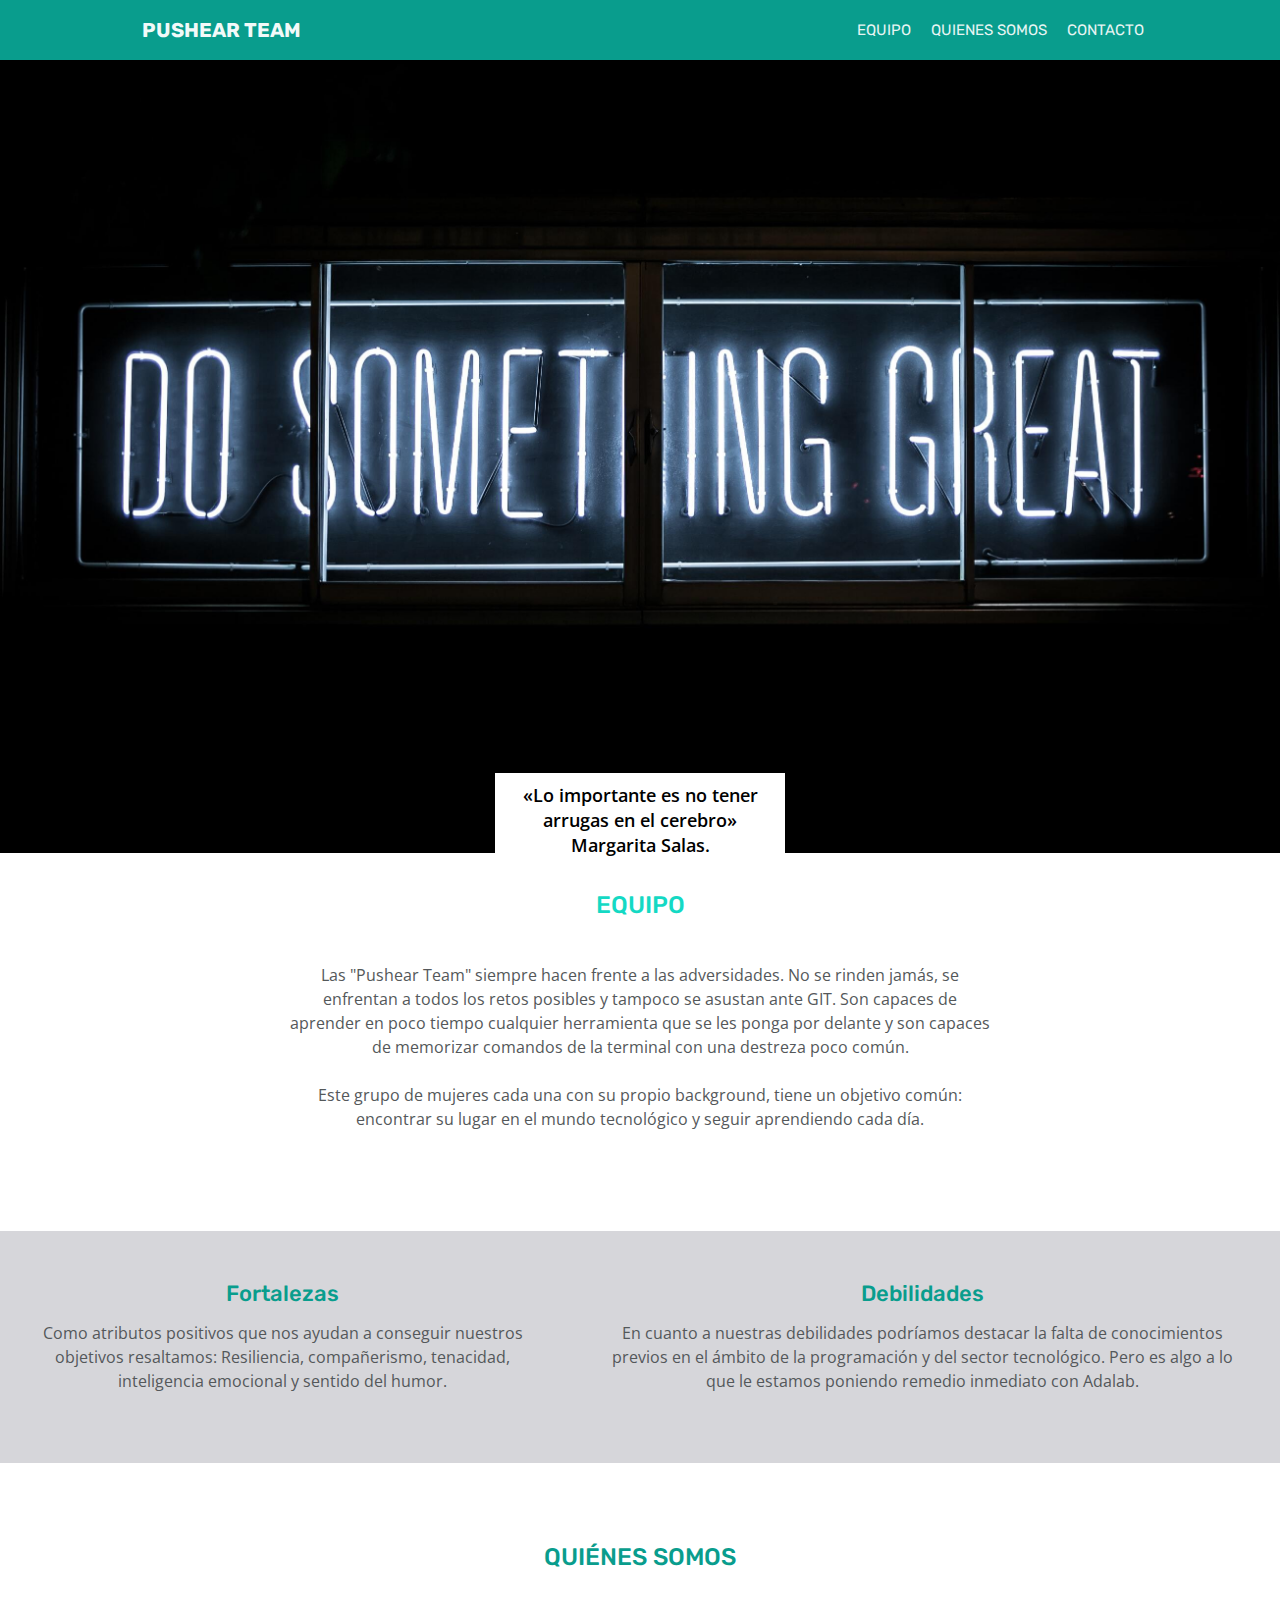
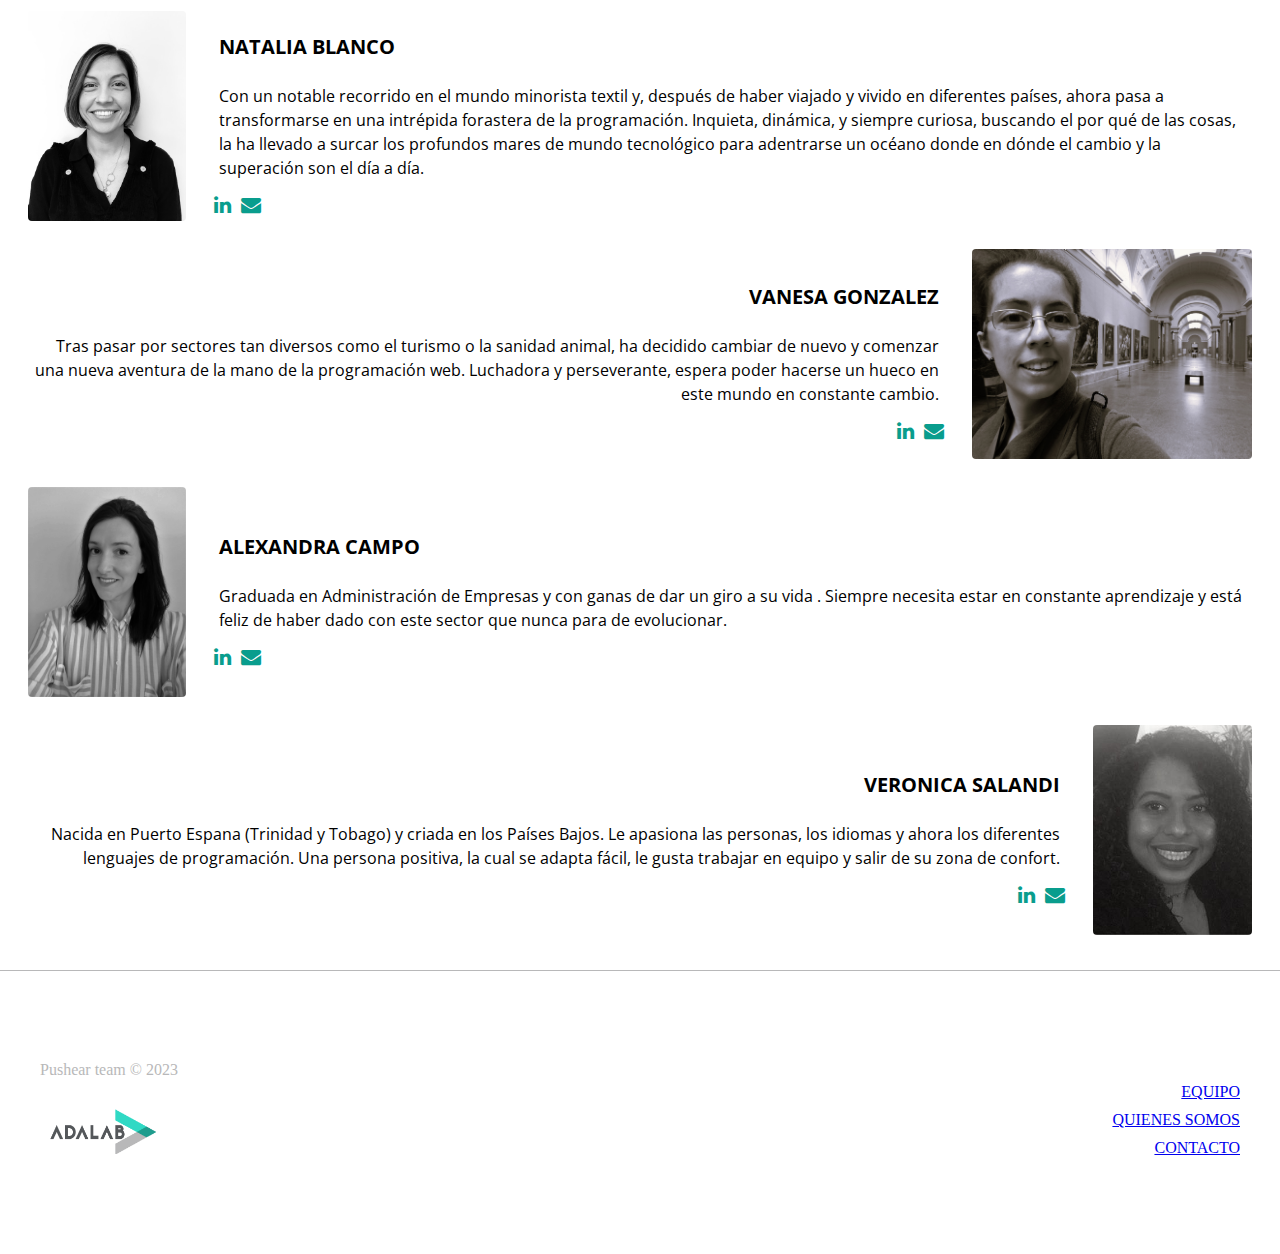
==== docs/index.html @ 09aea060 "second attempt" ====
<!DOCTYPE html>
<html lang="es">

<head>
  <meta charset="UTF-8" />
  <meta http-equiv="X-UA-Compatible" content="IE=edge" />
  <meta name="viewport" content="width=device-width, initial-scale=1.0" />
  <title>Pushear Team</title>
  <link rel="stylesheet" href="./assets/css/main.css" />
  <link rel="preconnect" href="https://fonts.googleapis.com">
  <link rel="preconnect" href="https://fonts.gstatic.com" crossorigin>
  <link href="https://fonts.googleapis.com/css2?family=Open+Sans:wght@300&display=swap" rel="stylesheet">
  <link href="https://fonts.googleapis.com/css2?family=Open+Sans:wght@600&display=swap" rel="stylesheet">
  <link href="https://fonts.googleapis.com/css2?family=Rubik:wght@500&display=swap" rel="stylesheet">
  <link rel="stylesheet" href="https://cdnjs.cloudflare.com/ajax/libs/font-awesome/4.7.0/css/font-awesome.min.css">
</head>

<body>
  <header class="header">
    <h1 class="header-title">PUSHEAR TEAM</h1>
    <nav class="menu">
      <ul class="menu-link">
        <li><a class="link" href="#team">EQUIPO</a></li>
        <li><a class="link" href="#quienes-somos">QUIENES SOMOS</a></li>
        <li><a class="link" href="contact.html">CONTACTO</a></li>
      </ul>
    </nav>
  </header>
  <main>
    <div class="container-hero">
      <img src="./assets/images/NEWPIC_HERO.jpg" alt="DO SOMETHING GREAT" class="imagen-hero">
      <span class="texto-hero">
        «Lo importante es no tener arrugas en el cerebro» <br> Margarita Salas.
      </span>
    </div>

    <section id="team" class="section-team">
      <div class="box-equipo">
        <a name="team" id="team>">
          <h2 class="box-equipo-titulo">EQUIPO</h2>
        </a>
        <div class="box-equipo-texto">
          <p>Las "Pushear Team" siempre hacen frente a las adversidades. No se rinden jamás, se enfrentan a todos los
            retos posibles y tampoco se asustan ante GIT. Son capaces de aprender en poco tiempo cualquier herramienta
            que se les ponga por delante y son capaces de memorizar comandos de la terminal con una destreza poco común.
          </p>
          <br>
          <p>Este grupo de mujeres cada una con su propio background, tiene un objetivo común: encontrar su lugar en el
            mundo tecnológico y seguir aprendiendo cada día.
          </p>
        </div>

    </section>
    <section>

      <div class="container-main1">
        <div class="box2">
          <h2 class="titulo-1">Fortalezas</h2>
          <p class="subtitulo1">Como atributos positivos que nos ayudan a conseguir nuestros objetivos resaltamos:
            Resiliencia,
            compañerismo,
            tenacidad,
            inteligencia emocional y sentido del humor.</p>
        </div>

        <div class="box3">
          <h2 class="titulo-1">Debilidades</h2>
          <p class="subtitulo1">En cuanto a nuestras debilidades podríamos destacar la falta de conocimientos previos en el
            ámbito de la
            programación y del sector tecnológico. Pero es algo a lo que le estamos poniendo remedio inmediato con Adalab.
          </p>
        </div>
      </div>
    </section>
    <section id="quienes-somos" class="container-intro">
      <h2 class="presentation">
        <a name="quienes-somos" id="quienes-somos"></a>QUIÉNES SOMOS
      </h2>
      <section class="section-2">
        <div class="box-self">
          <figure>
            <img
              src="./assets/images/nataliaBlanco.jpg"
              alt="Natalias picture"
              class="pic"
            />
          </figure>
        </div>
        <div class="box-self">
          <h3 class="name">NATALIA BLANCO</h3>
          <p class="text-self">
            Con un notable recorrido en el mundo minorista textil y, después de
            haber viajado y vivido en diferentes países, ahora pasa a transformarse
            en una intrépida forastera de la programación. Inquieta, dinámica, y
            siempre curiosa, buscando el por qué de las cosas, la ha llevado a
            surcar los profundos mares de mundo tecnológico para adentrarse un
            océano donde en dónde el cambio y la superación son el día a día.
          </p>
          <ul>
            <li class="listed-icons">
              <a
                href="https://www.linkedin.com/in/natalia-blanco-outeiral-98216333?lipi=urn%3Ali%3Apage%3Ad_flagship3_profile_view_base_contact_details%3BL%2BGnedeARCC%2BcoSNjQVMTA%3D%3D"
                ><i class="fa-brands fa-linkedin fa-2x fa"></i
              ></a>
              <a href="mailto:nataliaouteiral@gmail.com"
                ><i class="fa-solid fa-envelope fa-2x fa"></i
              ></a>
            </li>
          </ul>
        </div>
      </section>
      <section class="section-2-reverse">
        <div class="box-self-reverse">
          <figure>
            <img
              src="./assets/images/vanesa.jpg"
              alt="Vanesas picture"
              class="pic"
            />
          </figure>
        </div>
        <div class="box-self-reverse">
          <h3 class="name">VANESA GONZALEZ</h3>
          <p class="text-self">
            Tras pasar por sectores tan diversos como el turismo o la sanidad
            animal, ha decidido cambiar de nuevo y comenzar una nueva aventura de la
            mano de la programación web. Luchadora y perseverante, espera poder
            hacerse un hueco en este mundo en constante cambio.
          </p>
          <ul>
            <li class="listed-icons">
              <a
                href="https://www.linkedin.com/in/vanesa-gonz%C3%A1lez-rodr%C3%ADguez-07518246/"
                ><i class="fa-brands fa-linkedin fa-2x fa"></i
              ></a>
              <a href="mailto:vanesaglezrguez@gmail.com"
                ><i class="fa-solid fa-envelope fa-2x fa"></i
              ></a>
            </li>
          </ul>
        </div>
      </section>
      <section class="section-2">
        <div class="box-self">
          <figure>
            <img
              src="./assets/images/Foto Alexandra_BW.jpeg"
              class="pic"
              alt="Alexandras picture"
            />
          </figure>
        </div>
        <div class="box-self">
          <h3 class="name">ALEXANDRA CAMPO</h3>
          <p class="text-self">
            Graduada en Administración de Empresas y con ganas de dar un giro a su
            vida . Siempre necesita estar en constante aprendizaje y está feliz de
            haber dado con este sector que nunca para de evolucionar.
          </p>
          <ul>
            <li class="listed-icons">
              <a href="https://www.linkedin.com/in/alexandracampomatilla/"
                ><i class="fa-brands fa-linkedin fa-2x fa"></i
              ></a>
              <a href="mailto:alexandracampo86@gmail.com"
                ><i class="fa-solid fa-envelope fa-2x fa"></i
              ></a>
            </li>
          </ul>
        </div>
      </section>
      <section class="section-2-reverse">
        <div class="box-self-reverse">
          <figure>
            <img
              src="./assets/images/resume pic copy.jpeg"
              alt="Veronicas picture"
              class="pic"
            />
          </figure>
        </div>
        <div class="box-self-reverse">
          <h3 class="name">VERONICA SALANDI</h3>
          <p class="text-self">
            Nacida en Puerto Espana (Trinidad y Tobago) y criada en los Países
            Bajos. Le apasiona las personas, los idiomas y ahora los diferentes
            lenguajes de programación. Una persona positiva, la cual se adapta
            fácil, le gusta trabajar en equipo y salir de su zona de confort.
          </p>
          <ul>
            <li class="listed-icons">
              <a href="https://www.linkedin.com/in/veronica-salandy-064a85159/"
                ><i class="fa-brands fa-linkedin fa-2x fa"></i
              ></a>
              <a href="mailto:mvsalandy@gmail.com"
                ><i class="fa-solid fa-envelope fa-2x fa"></i
              ></a>
            </li>
          </ul>
        </div>
      </section>
    </section>


  </main>
  <!--
    Ejecutar en el smbolo del sistema: 
    wsl --set-version Ubuntu-18.04 1
  -->

  <footer>
    <div class="left">
      <small>
        <p>Pushear team &copy; 2023</p>
      </small>
      <img src="./assets/images/logo-adalab.png" alt="adalab" class="footer-logo" />
    </div>
    <nav class="footer-bar">
      <ul class="footer-list">
        <li><a href="#team">EQUIPO</a></li>
        <li><a href="#quienes-somos">QUIENES SOMOS</a></li>
        <li><a class="contact-link" href="contact.html">CONTACTO</a></li>
      </ul>
    </nav>
  </footer>
</body>

</html>
---- docs/assets/css/main.css ----
*{box-sizing:border-box;margin:0;padding:0}*{box-sizing:border-box;margin:0;padding:0}.header{position:fixed;z-index:2;font-family:'Rubik', sans-serif;width:100vw}.header-title{text-align:center;color:#ffffff;background-color:#099d8d;padding-top:15px;padding-bottom:15px;opacity:0.95}.menu-link{background-color:#14d9c4;display:flex;justify-content:space-around;align-items:center;list-style-type:none;height:45px;opacity:0.9;font-size:1.5rem}.link{color:#ffffff;text-decoration:none}@media all and (min-width: 768px){.header{height:60px;display:flex;align-items:center;background-color:#099d8d}.header-title{width:50%;text-align:left;padding-left:45px}.menu{width:50%;padding-left:80px}.menu-link{display:flex;justify-content:start;gap:20px;background-color:#099d8d}}@media all and (min-width: 1200px){.header-title{padding-left:142px}.menu-link{justify-content:center}}.container-hero{position:relative}.imagen-hero{width:100%;height:100%;display:flex;justify-content:center;align-items:center}.texto-hero{background-color:white;font-size:18px;font-family:"Open Sans", sans-serif;font-weight:600;font-stretch:normal;font-style:normal;line-height:1.39;letter-spacing:normal;color:black;position:absolute;bottom:0px;left:50%;transform:translateX(-50%);width:290px;height:80px;padding:10px;text-align:center}#team{scroll-margin-top:95px}.box-equipo{padding:30px 15px;background-color:white;display:flex;flex-direction:column;justify-content:space-around;align-items:center}.box-equipo-titulo{color:#14d9c4;display:flex;height:45px;margin:0 100px 15px 101.5px;font-family:'Rubik';font-size:24px;font-weight:500;font-stretch:normal;font-style:normal;line-height:1.88;letter-spacing:normal;text-align:center}.box-equipo-texto{height:auto;margin:2rem;font-family:"Open Sans", sans-serif;font-size:16px;font-weight:normal;font-stretch:normal;font-style:normal;line-height:1.5;letter-spacing:normal;text-align:center;color:#54585a}.box2{display:flex;flex-direction:column;align-items:center;text-align:center;height:auto;line-height:1.5;background-color:#d6d6da;margin:2rem 4rem 2rem 4rem}.titulo-1{font-family:"Rubik";color:#099d8d;height:45px;font-size:22px;font-weight:500;font-stretch:normal;font-style:normal;line-height:2.05;letter-spacing:normal;text-align:center;padding-bottom:50px;padding-top:20px}.subtitulo1{color:#54585a;font-family:"Open Sans", sans-serif;font-size:16px;margin-bottom:5rem;line-height:1.5}.box3{display:flex;flex-direction:column;align-items:center;text-align:center;height:auto;line-height:1.5;background-color:#d6d6da;margin:2rem 4rem 2rem 4rem}.container-main1{background-color:#d6d6da;margin-top:5rem;margin-bottom:5rem}@media all and (min-width: 768px){.container-main1{display:flex;align-items:center;flex-direction:row;justify-content:center}#team{scroll-margin-top:55px}}@media all and (min-width: 1200px){.box-equipo-texto{width:70rem}}.container-intro{padding:20px 15px;display:flex;flex-direction:column;justify-content:center}#quienes-somos{scroll-margin-top:140px}.presentation{margin:10px 15px;height:45px;font-family:Rubik;display:flex;flex-direction:row;justify-content:center;font-size:24px;font-weight:500;font-style:normal;color:var(--web-color)}.box-self,.box-self-reverse{margin:10px;display:flex;flex-direction:column;justify-content:center;align-items:center;text-align:center}.pic{height:210px;margin:3px 3px;border:solid 12px color #54585a;border-radius:4px}.name{font-family:"Open Sans", sans-serif;height:45px;padding:10px 10px;font-size:20px;font-weight:bold;font-stretch:normal;font-style:normal;line-height:2.25;text-align:center}.text-self{width:290;margin:15px 0 0;padding:10px 10px;font-family:"Open Sans", sans-serif;font-size:16px;font-weight:normal;font-stretch:normal;line-height:1.5;letter-spacing:normal}.listed-icons{list-style-type:none;display:flex;flex-direction:row;justify-content:center}.fa{color:#099d8d;padding:0 5px}@media all and (min-width: 768px){.section-2{display:flex;flex-direction:row}.section-2-reverse{display:flex;flex-direction:row-reverse}.box-self{display:flex;flex-direction:column;justify-content:center;align-items:flex-start;text-align:start}.box-self-reverse{display:flex;flex-direction:column;justify-content:center;align-items:flex-end;text-align:end}}@media all and (min-width: 768px){#quienes-somos{scroll-margin-top:70px}}footer{width:100%;border-top:1px solid #b8b8b9;padding:40px;display:flex;flex-direction:column;align-items:center;justify-content:space-around}small{color:#b8b8b9;text-align:center;font-size:16px;margin-top:30px;margin-bottom:20px;order:1}.footer-bar{color:#54585a;margin-top:10px;margin-bottom:10px;display:flex;flex-direction:row;justify-content:flex-end;order:2}.footer-list{list-style:none;font-size:16px}.footer-logo{width:115.9px;height:45px;margin-top:30px;display:flex;flex-direction:row;justify-content:flex-start;margin-bottom:45px;order:3}.left{margin-top:50px}@media all and (min-width: 768px){footer{display:flex;flex-direction:row;flex-wrap:wrap;align-items:center;justify-content:space-between}small{text-align:left;font-size:16px;margin-top:30px;margin-bottom:15px;order:1}.footer-logo{margin-top:30px;display:flex;flex-direction:row;justify-content:flex-start;margin-bottom:60px;order:2}.footer-bar{margin-top:25px;display:flex;flex-direction:row;justify-content:flex-end;order:3}.footer-list{text-align:right}li{padding-top:5px;padding-bottom:5px}}:root{font-size:62.5%;--web-color: #099d8d}
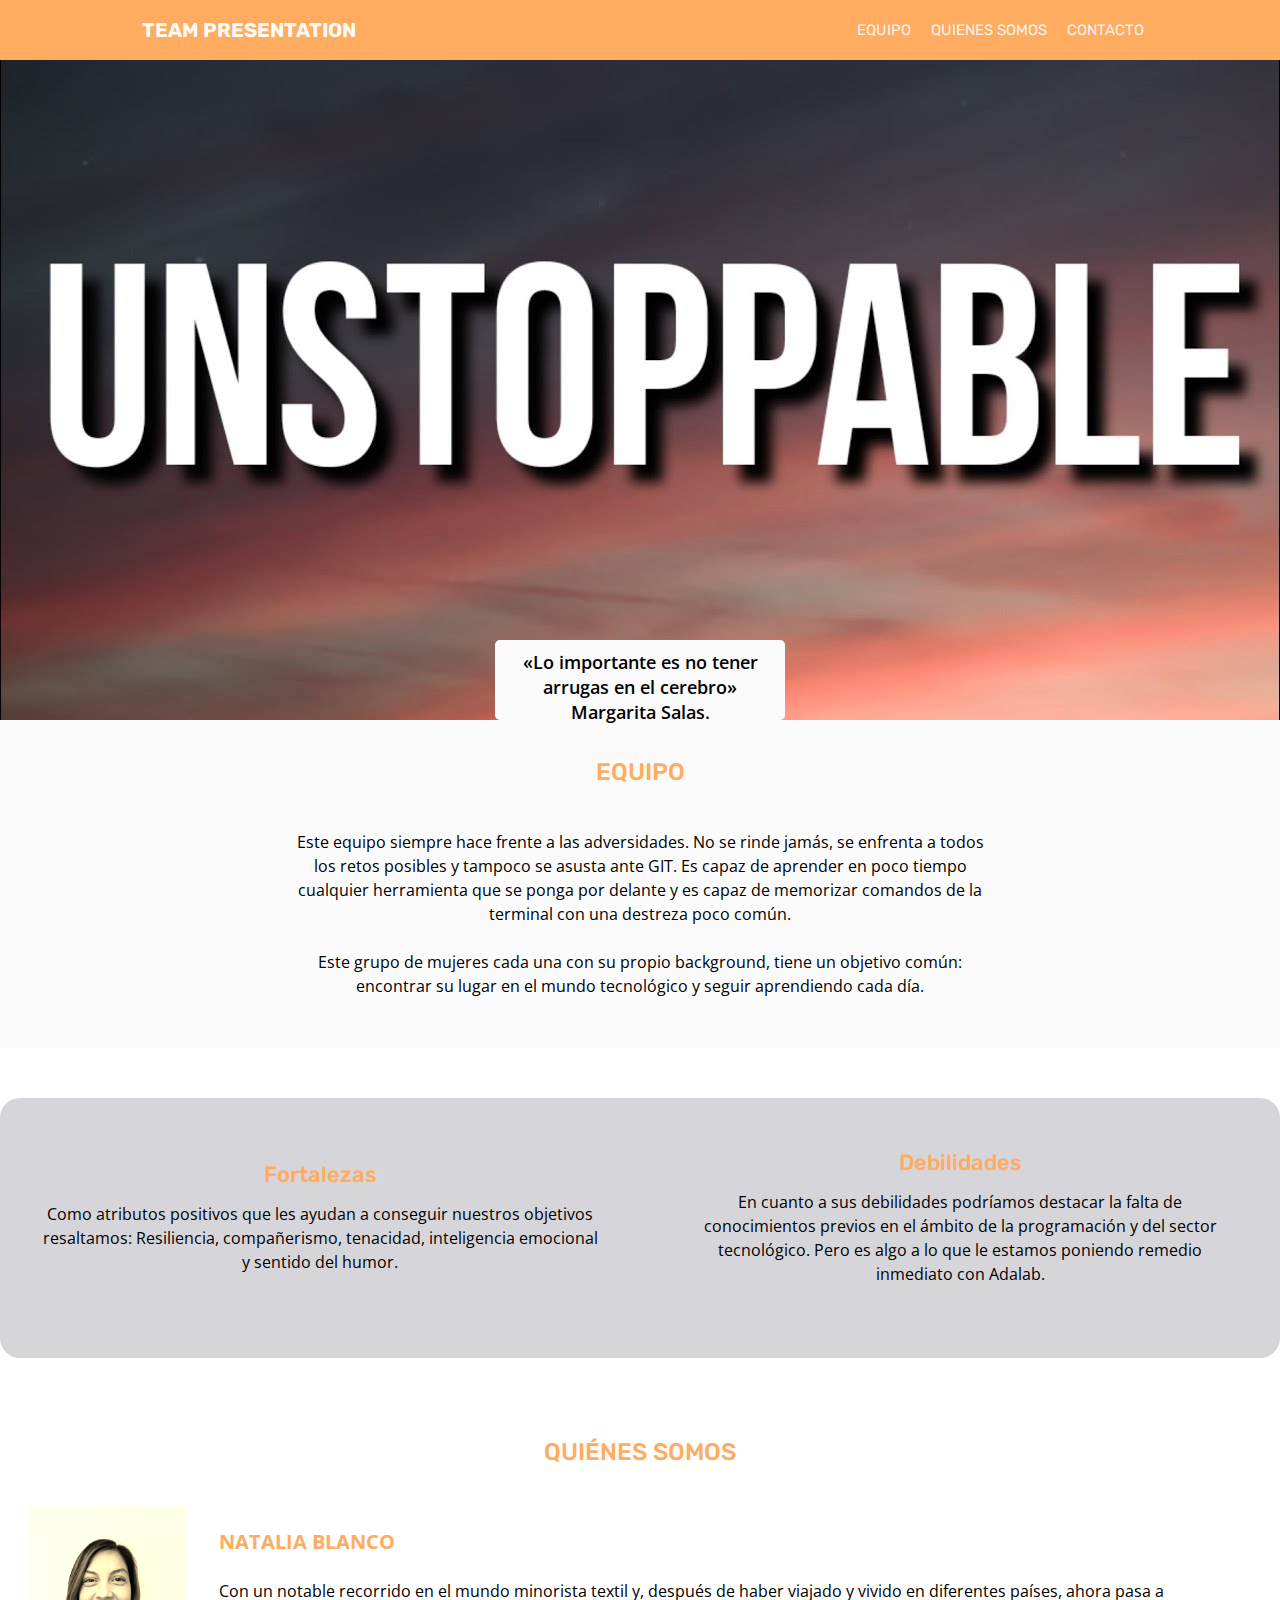
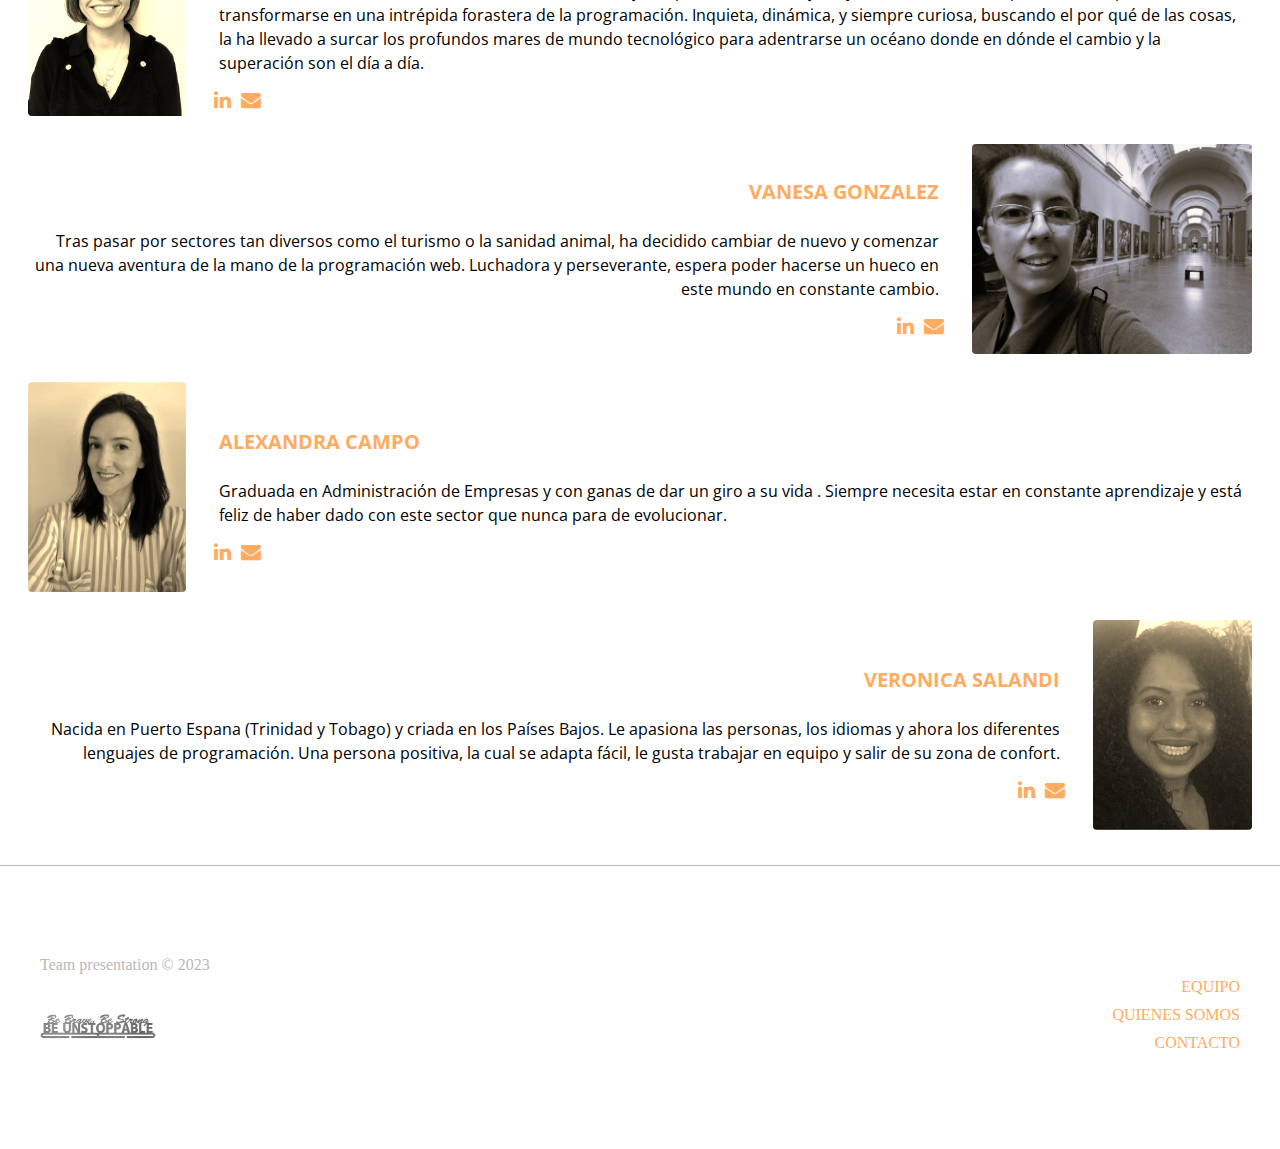
==== commit 4aa68c62: "fix repo" ====
--- a/docs/index.html
+++ b/docs/index.html
@@ -1,71 +1,66 @@
 <!DOCTYPE html>
 <html lang="es">
-
 <head>
   <meta charset="UTF-8" />
   <meta http-equiv="X-UA-Compatible" content="IE=edge" />
   <meta name="viewport" content="width=device-width, initial-scale=1.0" />
-  <title>Pushear Team</title>
+  <title>Team Presentation</title>
   <link rel="stylesheet" href="./assets/css/main.css" />
   <link rel="preconnect" href="https://fonts.googleapis.com">
   <link rel="preconnect" href="https://fonts.gstatic.com" crossorigin>
   <link href="https://fonts.googleapis.com/css2?family=Open+Sans:wght@300&display=swap" rel="stylesheet">
   <link href="https://fonts.googleapis.com/css2?family=Open+Sans:wght@600&display=swap" rel="stylesheet">
   <link href="https://fonts.googleapis.com/css2?family=Rubik:wght@500&display=swap" rel="stylesheet">
+  <link rel="icon" type="image/jpg" href="./assets/images/favicon.png"/>
   <link rel="stylesheet" href="https://cdnjs.cloudflare.com/ajax/libs/font-awesome/4.7.0/css/font-awesome.min.css">
 </head>
-
 <body>
   <header class="header">
-    <h1 class="header-title">PUSHEAR TEAM</h1>
+    <h1 class="header-title">TEAM PRESENTATION</h1>
     <nav class="menu">
       <ul class="menu-link">
-        <li><a class="link" href="#team">EQUIPO</a></li>
-        <li><a class="link" href="#quienes-somos">QUIENES SOMOS</a></li>
+        <li><a class="link" href="http://beta.adalab.es/Team-presentation/#team">EQUIPO</a></li>
+        <li><a class="link" href="http://beta.adalab.es/Team-presentation/#quienes-somos">QUIENES SOMOS</a></li>
         <li><a class="link" href="contact.html">CONTACTO</a></li>
       </ul>
     </nav>
   </header>
   <main>
     <div class="container-hero">
-      <img src="./assets/images/NEWPIC_HERO.jpg" alt="DO SOMETHING GREAT" class="imagen-hero">
+      <img src="./assets/images/unstoppable3.jpg" alt="unstoppable" class="imagen-hero">
       <span class="texto-hero">
         «Lo importante es no tener arrugas en el cerebro» <br> Margarita Salas.
       </span>
     </div>
-
     <section id="team" class="section-team">
       <div class="box-equipo">
         <a name="team" id="team>">
           <h2 class="box-equipo-titulo">EQUIPO</h2>
         </a>
         <div class="box-equipo-texto">
-          <p>Las "Pushear Team" siempre hacen frente a las adversidades. No se rinden jamás, se enfrentan a todos los
-            retos posibles y tampoco se asustan ante GIT. Son capaces de aprender en poco tiempo cualquier herramienta
-            que se les ponga por delante y son capaces de memorizar comandos de la terminal con una destreza poco común.
+          <p>Este equipo siempre hace frente a las adversidades. No se rinde jamás, se enfrenta a todos los
+            retos posibles y tampoco se asusta ante GIT. Es capaz de aprender en poco tiempo cualquier herramienta
+            que se ponga por delante y es capaz de memorizar comandos de la terminal con una destreza poco común.
           </p>
           <br>
           <p>Este grupo de mujeres cada una con su propio background, tiene un objetivo común: encontrar su lugar en el
             mundo tecnológico y seguir aprendiendo cada día.
           </p>
         </div>
-
     </section>
     <section>
-
       <div class="container-main1">
         <div class="box2">
           <h2 class="titulo-1">Fortalezas</h2>
-          <p class="subtitulo1">Como atributos positivos que nos ayudan a conseguir nuestros objetivos resaltamos:
+          <p class="subtitulo1">Como atributos positivos que les ayudan a conseguir nuestros objetivos resaltamos:
             Resiliencia,
             compañerismo,
             tenacidad,
             inteligencia emocional y sentido del humor.</p>
         </div>
-
         <div class="box3">
           <h2 class="titulo-1">Debilidades</h2>
-          <p class="subtitulo1">En cuanto a nuestras debilidades podríamos destacar la falta de conocimientos previos en el
+          <p class="subtitulo1">En cuanto a sus debilidades podríamos destacar la falta de conocimientos previos en el
             ámbito de la
             programación y del sector tecnológico. Pero es algo a lo que le estamos poniendo remedio inmediato con Adalab.
           </p>
@@ -80,7 +75,7 @@
         <div class="box-self">
           <figure>
             <img
-              src="./assets/images/nataliaBlanco.jpg"
+              src="./assets/images/natalia.jpg"
               alt="Natalias picture"
               class="pic"
             />
@@ -144,7 +139,7 @@
         <div class="box-self">
           <figure>
             <img
-              src="./assets/images/Foto Alexandra_BW.jpeg"
+              src="./assets/images/alexandra.jpg"
               class="pic"
               alt="Alexandras picture"
             />
@@ -173,7 +168,7 @@
         <div class="box-self-reverse">
           <figure>
             <img
-              src="./assets/images/resume pic copy.jpeg"
+              src="./assets/images/veronica.jpg"
               alt="Veronicas picture"
               class="pic"
             />
@@ -201,28 +196,21 @@
       </section>
     </section>
 
-
   </main>
-  <!--
-    Ejecutar en el smbolo del sistema: 
-    wsl --set-version Ubuntu-18.04 1
-  -->
-
   <footer>
     <div class="left">
       <small>
-        <p>Pushear team &copy; 2023</p>
+        <p>Team presentation &copy; 2023</p>
       </small>
-      <img src="./assets/images/logo-adalab.png" alt="adalab" class="footer-logo" />
+      <img src="./assets/images/unstoppable.png" alt="unstoppable" class="footer-logo" />
     </div>
     <nav class="footer-bar">
       <ul class="footer-list">
-        <li><a href="#team">EQUIPO</a></li>
-        <li><a href="#quienes-somos">QUIENES SOMOS</a></li>
-        <li><a class="contact-link" href="contact.html">CONTACTO</a></li>
+        <li><a class="link-footer" href="http://beta.adalab.es/Team-presentation/#team">EQUIPO</a></li>
+        <li><a class="link-footer" href="http://beta.adalab.es/Team-presentation/#quienes-somos">QUIENES SOMOS</a></li>
+        <li><a class="contact-link-footer" href="contact.html">CONTACTO</a></li>
       </ul>
     </nav>
   </footer>
 </body>
-
 </html>--- a/docs/assets/css/main.css
+++ b/docs/assets/css/main.css
@@ -1 +1 @@
-*{box-sizing:border-box;margin:0;padding:0}*{box-sizing:border-box;margin:0;padding:0}.header{position:fixed;z-index:2;font-family:'Rubik', sans-serif;width:100vw}.header-title{text-align:center;color:#ffffff;background-color:#099d8d;padding-top:15px;padding-bottom:15px;opacity:0.95}.menu-link{background-color:#14d9c4;display:flex;justify-content:space-around;align-items:center;list-style-type:none;height:45px;opacity:0.9;font-size:1.5rem}.link{color:#ffffff;text-decoration:none}@media all and (min-width: 768px){.header{height:60px;display:flex;align-items:center;background-color:#099d8d}.header-title{width:50%;text-align:left;padding-left:45px}.menu{width:50%;padding-left:80px}.menu-link{display:flex;justify-content:start;gap:20px;background-color:#099d8d}}@media all and (min-width: 1200px){.header-title{padding-left:142px}.menu-link{justify-content:center}}.container-hero{position:relative}.imagen-hero{width:100%;height:100%;display:flex;justify-content:center;align-items:center}.texto-hero{background-color:white;font-size:18px;font-family:"Open Sans", sans-serif;font-weight:600;font-stretch:normal;font-style:normal;line-height:1.39;letter-spacing:normal;color:black;position:absolute;bottom:0px;left:50%;transform:translateX(-50%);width:290px;height:80px;padding:10px;text-align:center}#team{scroll-margin-top:95px}.box-equipo{padding:30px 15px;background-color:white;display:flex;flex-direction:column;justify-content:space-around;align-items:center}.box-equipo-titulo{color:#14d9c4;display:flex;height:45px;margin:0 100px 15px 101.5px;font-family:'Rubik';font-size:24px;font-weight:500;font-stretch:normal;font-style:normal;line-height:1.88;letter-spacing:normal;text-align:center}.box-equipo-texto{height:auto;margin:2rem;font-family:"Open Sans", sans-serif;font-size:16px;font-weight:normal;font-stretch:normal;font-style:normal;line-height:1.5;letter-spacing:normal;text-align:center;color:#54585a}.box2{display:flex;flex-direction:column;align-items:center;text-align:center;height:auto;line-height:1.5;background-color:#d6d6da;margin:2rem 4rem 2rem 4rem}.titulo-1{font-family:"Rubik";color:#099d8d;height:45px;font-size:22px;font-weight:500;font-stretch:normal;font-style:normal;line-height:2.05;letter-spacing:normal;text-align:center;padding-bottom:50px;padding-top:20px}.subtitulo1{color:#54585a;font-family:"Open Sans", sans-serif;font-size:16px;margin-bottom:5rem;line-height:1.5}.box3{display:flex;flex-direction:column;align-items:center;text-align:center;height:auto;line-height:1.5;background-color:#d6d6da;margin:2rem 4rem 2rem 4rem}.container-main1{background-color:#d6d6da;margin-top:5rem;margin-bottom:5rem}@media all and (min-width: 768px){.container-main1{display:flex;align-items:center;flex-direction:row;justify-content:center}#team{scroll-margin-top:55px}}@media all and (min-width: 1200px){.box-equipo-texto{width:70rem}}.container-intro{padding:20px 15px;display:flex;flex-direction:column;justify-content:center}#quienes-somos{scroll-margin-top:140px}.presentation{margin:10px 15px;height:45px;font-family:Rubik;display:flex;flex-direction:row;justify-content:center;font-size:24px;font-weight:500;font-style:normal;color:var(--web-color)}.box-self,.box-self-reverse{margin:10px;display:flex;flex-direction:column;justify-content:center;align-items:center;text-align:center}.pic{height:210px;margin:3px 3px;border:solid 12px color #54585a;border-radius:4px}.name{font-family:"Open Sans", sans-serif;height:45px;padding:10px 10px;font-size:20px;font-weight:bold;font-stretch:normal;font-style:normal;line-height:2.25;text-align:center}.text-self{width:290;margin:15px 0 0;padding:10px 10px;font-family:"Open Sans", sans-serif;font-size:16px;font-weight:normal;font-stretch:normal;line-height:1.5;letter-spacing:normal}.listed-icons{list-style-type:none;display:flex;flex-direction:row;justify-content:center}.fa{color:#099d8d;padding:0 5px}@media all and (min-width: 768px){.section-2{display:flex;flex-direction:row}.section-2-reverse{display:flex;flex-direction:row-reverse}.box-self{display:flex;flex-direction:column;justify-content:center;align-items:flex-start;text-align:start}.box-self-reverse{display:flex;flex-direction:column;justify-content:center;align-items:flex-end;text-align:end}}@media all and (min-width: 768px){#quienes-somos{scroll-margin-top:70px}}footer{width:100%;border-top:1px solid #b8b8b9;padding:40px;display:flex;flex-direction:column;align-items:center;justify-content:space-around}small{color:#b8b8b9;text-align:center;font-size:16px;margin-top:30px;margin-bottom:20px;order:1}.footer-bar{color:#54585a;margin-top:10px;margin-bottom:10px;display:flex;flex-direction:row;justify-content:flex-end;order:2}.footer-list{list-style:none;font-size:16px}.footer-logo{width:115.9px;height:45px;margin-top:30px;display:flex;flex-direction:row;justify-content:flex-start;margin-bottom:45px;order:3}.left{margin-top:50px}@media all and (min-width: 768px){footer{display:flex;flex-direction:row;flex-wrap:wrap;align-items:center;justify-content:space-between}small{text-align:left;font-size:16px;margin-top:30px;margin-bottom:15px;order:1}.footer-logo{margin-top:30px;display:flex;flex-direction:row;justify-content:flex-start;margin-bottom:60px;order:2}.footer-bar{margin-top:25px;display:flex;flex-direction:row;justify-content:flex-end;order:3}.footer-list{text-align:right}li{padding-top:5px;padding-bottom:5px}}:root{font-size:62.5%;--web-color: #099d8d}
+*{box-sizing:border-box;margin:0;padding:0}*{box-sizing:border-box;margin:0;padding:0}.header{position:fixed;z-index:2;font-family:'Rubik', sans-serif;width:100vw}.header-title{text-align:center;color:#ffffff;background-color:#FFAB60;padding-top:15px;padding-bottom:15px;opacity:0.95}.menu-link{background-color:#FFAB60;display:flex;justify-content:space-around;align-items:center;list-style-type:none;height:45px;opacity:0.9;font-size:1.5rem}.link{color:#fbfbfb;text-decoration:none}@media all and (min-width: 768px){.header{height:60px;display:flex;align-items:center;background-color:#FFAB60}.header-title{width:50%;text-align:left;padding-left:45px}.menu{width:50%;padding-left:80px}.menu-link{display:flex;justify-content:start;gap:20px;background-color:#FFAB60}}@media all and (min-width: 1200px){.header-title{padding-left:142px}.menu-link{justify-content:center}}.container-hero{position:relative}.imagen-hero{width:100vw;display:flex;justify-content:center;align-items:center}.texto-hero{background-color:#fbfbfb;font-size:18px;font-family:"Open Sans", sans-serif;font-weight:600;font-stretch:normal;font-style:normal;line-height:1.39;letter-spacing:normal;color:black;position:absolute;bottom:0px;left:50%;transform:translateX(-50%);width:290px;height:80px;padding:10px;text-align:center;border-radius:5px}#team{scroll-margin-top:95px}.box-equipo{padding:30px 15px;background-color:#fbfbfb;display:flex;flex-direction:column;justify-content:space-around;align-items:center}.box-equipo-titulo{color:#FFAB60;display:flex;height:45px;margin:0 100px 15px 101.5px;font-family:'Rubik';font-size:24px;font-weight:500;font-stretch:normal;font-style:normal;line-height:1.88;letter-spacing:normal;text-align:center}.box-equipo-texto{height:auto;margin:2rem;font-family:"Open Sans", sans-serif;font-size:16px;font-weight:normal;font-stretch:normal;font-style:normal;line-height:1.5;letter-spacing:normal;text-align:center;color:black}.titulo-1{font-family:"Rubik";color:#FFAB60;height:45px;font-size:22px;font-weight:500;font-stretch:normal;font-style:normal;line-height:2.05;letter-spacing:normal;text-align:center;padding-bottom:50px;padding-top:20px}.subtitulo1{color:black;font-family:"Open Sans", sans-serif;font-size:16px;margin-bottom:5rem;line-height:1.5}.box2,.box3{width:50vw;border:2px solid #d6d6da;display:flex;flex-direction:column;align-items:center;text-align:center;height:auto;line-height:1.5;background-color:#d6d6da;margin:2rem 4rem 2rem 4rem}.container-main1{background-color:#d6d6da;margin-top:5rem;margin-bottom:5rem;border-radius:20px}@media all and (min-width: 768px){.container-main1{display:flex;align-items:center;flex-direction:row;justify-content:center}#team{scroll-margin-top:55px}}@media all and (min-width: 1200px){.box-equipo-texto{width:70rem}}.container-intro{padding:20px 15px;display:flex;flex-direction:column;justify-content:center}#quienes-somos{scroll-margin-top:140px}.presentation{margin:10px 15px;height:45px;font-family:Rubik;display:flex;flex-direction:row;justify-content:center;font-size:24px;font-weight:500;font-style:normal;color:var(--web-color)}.box-self,.box-self-reverse{margin:10px;display:flex;flex-direction:column;justify-content:center;align-items:center;text-align:center}.pic{height:210px;margin:3px 3px;border:solid 12px color #888f93;border-radius:4px}.name{font-family:"Open Sans", sans-serif;height:45px;padding:10px 10px;font-size:20px;font-weight:bold;font-stretch:normal;font-style:normal;line-height:2.25;text-align:center;color:#FFAB60}.text-self{width:290;margin:15px 0 0;padding:10px 10px;font-family:"Open Sans", sans-serif;font-size:16px;font-weight:normal;font-stretch:normal;line-height:1.5;letter-spacing:normal}.listed-icons{list-style-type:none;display:flex;flex-direction:row;justify-content:center}.fa{color:#FFAB60;padding:0 5px}@media all and (min-width: 768px){.section-2{display:flex;flex-direction:row}.section-2-reverse{display:flex;flex-direction:row-reverse}.box-self{display:flex;flex-direction:column;justify-content:center;align-items:flex-start;text-align:start}.box-self-reverse{display:flex;flex-direction:column;justify-content:center;align-items:flex-end;text-align:end}}@media all and (min-width: 768px){#quienes-somos{scroll-margin-top:70px}}footer{width:100vw;border-top:1px solid #b8b8b9;padding:40px;display:flex;flex-direction:column;align-items:center;justify-content:space-around}small{color:#b8b8b9;text-align:center;font-size:16px;margin-top:30px;margin-bottom:20px;order:1}.footer-bar{color:#54585a;margin-top:10px;margin-bottom:10px;display:flex;flex-direction:row;justify-content:flex-end;order:2}.footer-list{list-style:none;font-size:16px}.footer-logo{width:115.9px;height:45px;margin-top:30px;display:flex;flex-direction:row;justify-content:flex-start;margin-bottom:45px;order:3}.link-footer,.contact-link-footer{color:#FFAB60;text-decoration:none}.left{margin-top:50px}@media all and (min-width: 768px){footer{display:flex;flex-direction:row;flex-wrap:wrap;align-items:center;justify-content:space-between}small{text-align:left;font-size:16px;margin-top:30px;margin-bottom:15px;order:1}.footer-logo{margin-top:30px;display:flex;flex-direction:row;justify-content:flex-start;margin-bottom:60px;order:2}.footer-bar{margin-top:25px;display:flex;flex-direction:row;justify-content:flex-end;order:3}.footer-list{text-align:right}li{padding-top:5px;padding-bottom:5px}}:root{font-size:62.5%;--web-color: #FFAB60}
